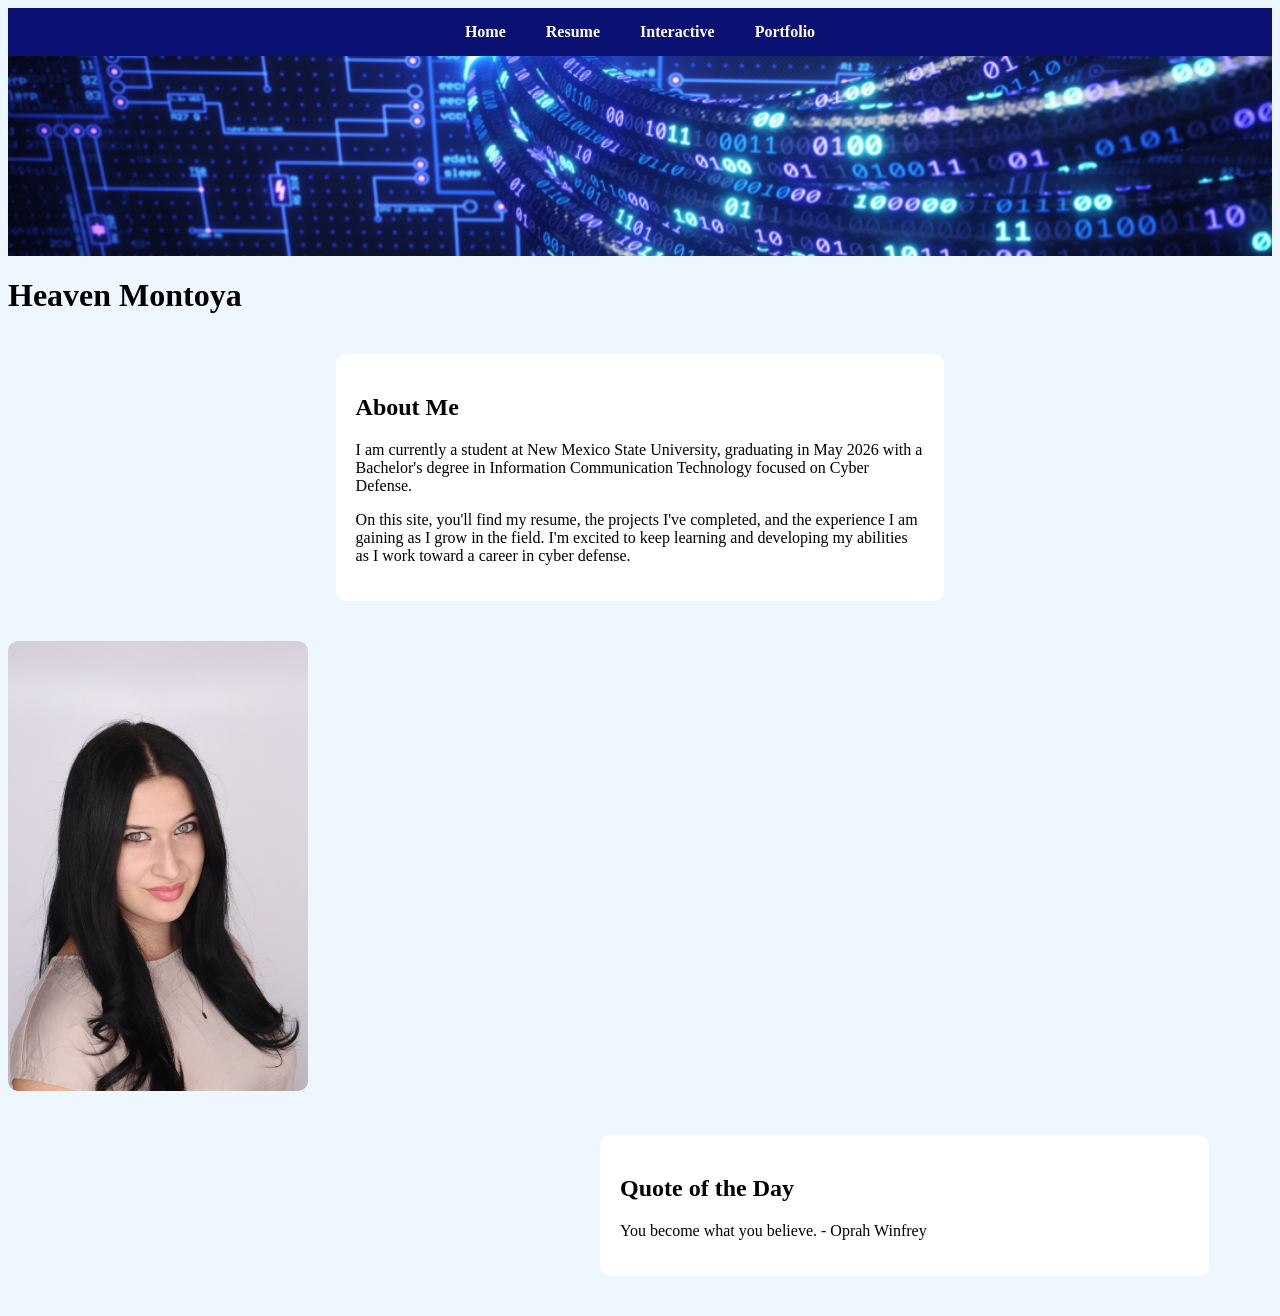
==== index.html @ 588b87e0 "qyotes" ====
<!DOCTYPE html>
<html lang="en">
<head>
    <meta charset="UTF-8">
    <meta name="viewport" content="width=device-width, initial-scale=1">
    <title>Heaven Montoya</title>

    <link rel="stylesheet" href="styles.css">

</head>

<body>

    <!-- Navigation -->
    <nav class="home-nav">
        <a href="index.html">Home</a>
        <a href="resume.html">Resume</a>
        <a href="interactive.html">Interactive</a>
        <a href="portfolio.html">Portfolio</a>
    </nav>

    <div class="banner">
        <img src="Assets/HomePg.png">
    </div>

    <h1>Heaven Montoya</h1>

    <div class="about-container">
        <div class="about-text">
            <h2>About Me</h2>

            <p>
                I am currently a student at New Mexico State University, graduating in May 2026 with a Bachelor's degree in Information Communication Technology focused on Cyber Defense.
            </p>

            <p>
                On this site, you'll find my resume, the projects I've completed, and the experience I am gaining as I grow in the field. I'm excited to keep learning and developing my abilities as I work toward a career in cyber defense.
            </p>
        </div>

    </div>

    <div class="about-image">
        <img src="Assets/Headshot.JPG" alt="Headshot">
    </div>

    

    <div class="quote-container">
        <div class="quote-box">
            <h2>Quote of the Day</h2>
            <p id="quote"></p>
        </div>
    </div>




<script>
let quotes = [
  "Believe you can and you're halfway there. - Theodore Roosevelt",
  "Strive not to be success, but rather to be of value. - Albert Einstein",
  "You become what you believe. - Oprah Winfrey",
  "You can't use up creativity. The more you use, the more you have. - Maya Angelou",
  "It's not the years in your life that count. It's the life in your years. - Abraham Lincoln",
  "Either write something worth reading or do something worth writing. - Benjamin Franklin",
  "The only way to do great work is to love what you do. - Steve Jobs",
  "If you can dream it, you can achieve it. - Zig Ziglar"
];

let randomQuote = quotes[Math.floor(Math.random() * quotes.length)];

document.getElementById("quote").innerText = randomQuote;
</script>



</body>
</html>
---- styles.css ----
body {
    background-color: #eef6ff;
}


nav {
    background-color: #0a1172;
    width: 100%;
    padding: 15px 0;
    display: flex;
    justify-content: center;
    align-items: center;
    margin: 0;
}


/* links inside the bar */
nav a {
    color: white;
    text-decoration: none;
    margin: 0 20px;
    font-weight: bold;
}

nav a:hover {
    color: #dff1ff;
}

.banner {
    width: 100%;
    height: 200px;
    overflow: hidden;
}

.banner img {
    width: 100%;
    height: 100%;
    object-fit: cover;
    display: block;
}

/* About Section */

.about-container {
    display: flex;
    justify-content: center;
    align-items: center;
    gap: 40px;
    margin: 40px auto;
    width: 90%;
}

.about-text {
    background-color: white;
    padding: 20px;
    border-radius: 10px;
    width: 50%;
}
.quote-container {
    display: flex;
    justify-content: flex-end;
    align-items: center;
    margin: 40px auto;
    width: 90%;
}

.quote-box {
    background-color: white;
    padding: 20px;
    border-radius: 10px;
    width: 50%;
    
}


.about-image img {
    width: 300px;
    border-radius: 10px;
    object-fit: cover;
}
.resume-container {
    display: flex;
    gap: 20px;
    margin-top: 20px;
    justify-content: center;
    text-align: left;
}

.resume-left,
.resume-right {
    flex: 1;
    padding: 20px;
    background-color: white;
    border-radius: 10px;
}


.resume-left h2,
.resume-right h2 {
    color: #3b82c4;
    border-bottom: 2px solid #cfe8ff;
    padding-bottom: 5px;
}


button#downloadBtn {
    margin-top: 30px;
    padding: 10px 20px;
    font-size: 16px;
    cursor: pointer;
    background-color: #5da9e9;
    color: white;
    border: none;
    border-radius: 5px;
}


button#downloadBtn:hover {
    background-color: #3d8bd1;
}

/* Mobile friendly */
@media (max-width: 768px) {
    .resume-container {
        flex-direction: column;
    }
}
/* ------ Portfolio ------ */

.portfolio-container {
    display: grid;
    grid-template-columns: 1fr 1fr;
    gap: 20px;
    margin-top: 20px;
}

.portfolio-card {
    background-color: white;
    padding: 15px;
    border-radius: 10px;
    text-align: center;
}

/* Image */
.portfolio-card img {
    width: 100%;
    height: 160px;
    border-radius: 10px;
}

/* Title */
.portfolio-card h3 {
    color: #3b82c4;
}

/* Button */
.portfolio-card a {
    display: inline-block;
    margin-top: 10px;
    padding: 8px 12px;
    background-color: #5da9e9;
    color: white;
    text-decoration: none;
    border-radius: 5px;
}

.portfolio-card a:hover {
    background-color: #3d8bd1;
}

/* Mobile */
@media (max-width: 768px) {
    .portfolio-container {
        grid-template-columns: 1fr;
    }
}
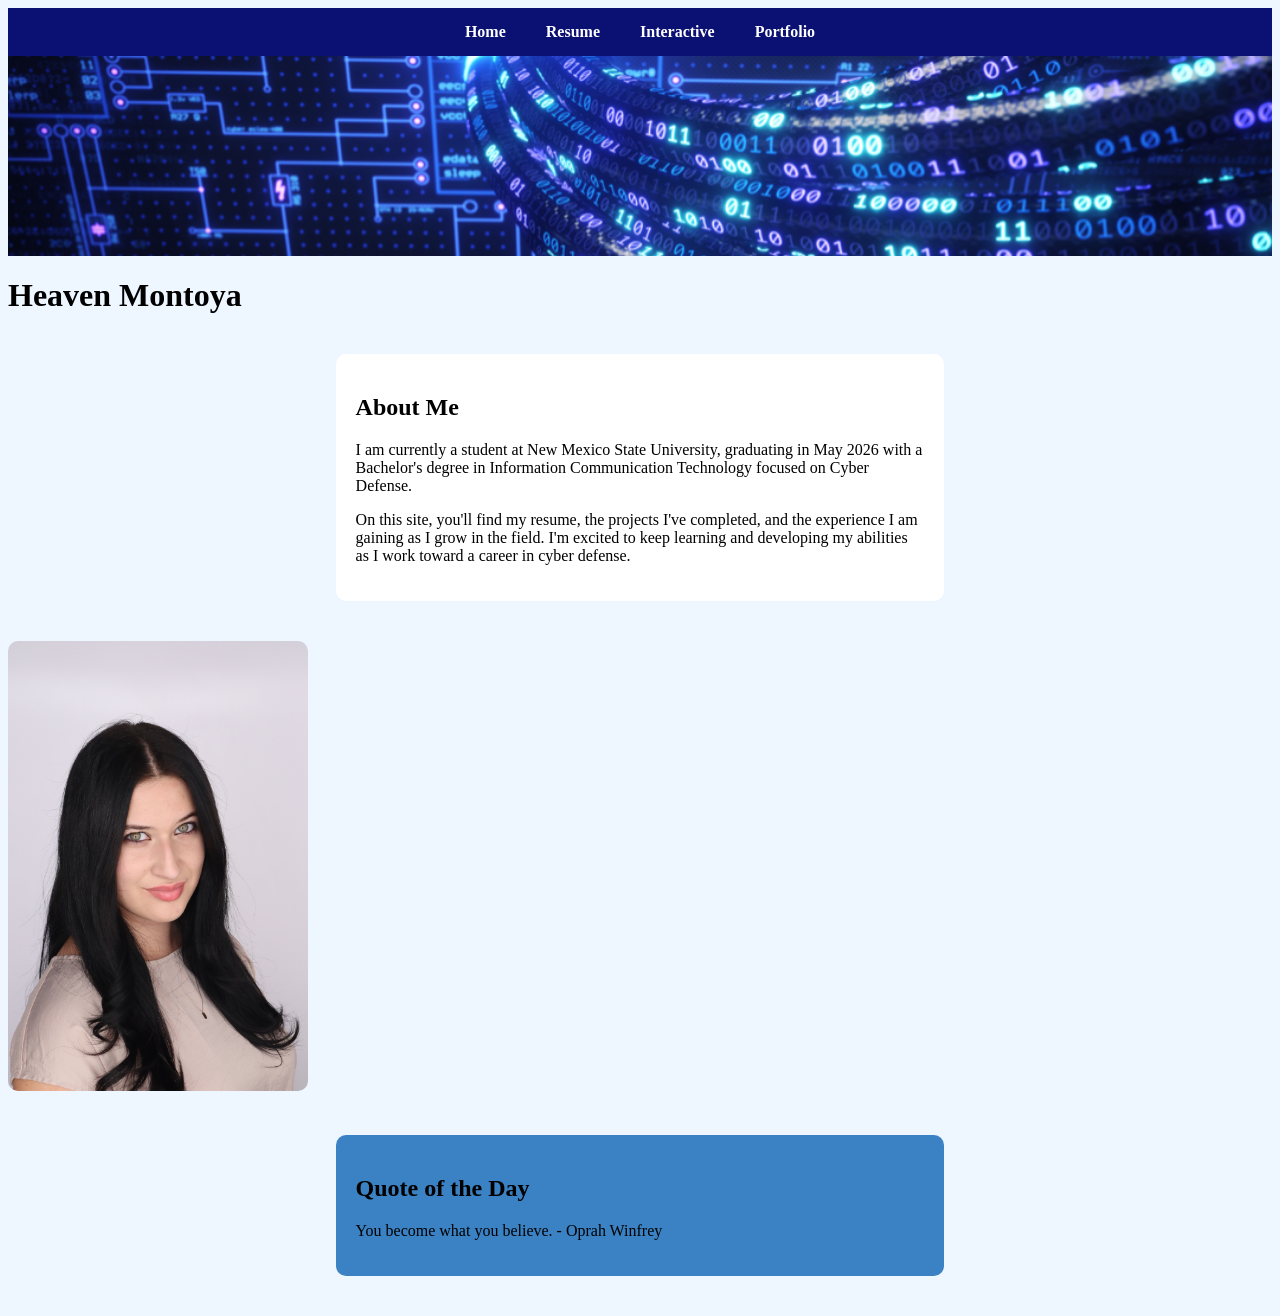
==== commit e35613cb: "quotes" ====
--- a/index.html
+++ b/index.html
@@ -44,16 +44,12 @@
         <img src="Assets/Headshot.JPG" alt="Headshot">
     </div>
 
-    
-
     <div class="quote-container">
         <div class="quote-box">
             <h2>Quote of the Day</h2>
             <p id="quote"></p>
         </div>
     </div>
-
-
 
 
 <script>
--- a/styles.css
+++ b/styles.css
@@ -59,14 +59,14 @@
 }
 .quote-container {
     display: flex;
-    justify-content: flex-end;
+    justify-content: center;
     align-items: center;
     margin: 40px auto;
     width: 90%;
 }
 
 .quote-box {
-    background-color: white;
+    background-color: #3b82c4;
     padding: 20px;
     border-radius: 10px;
     width: 50%;
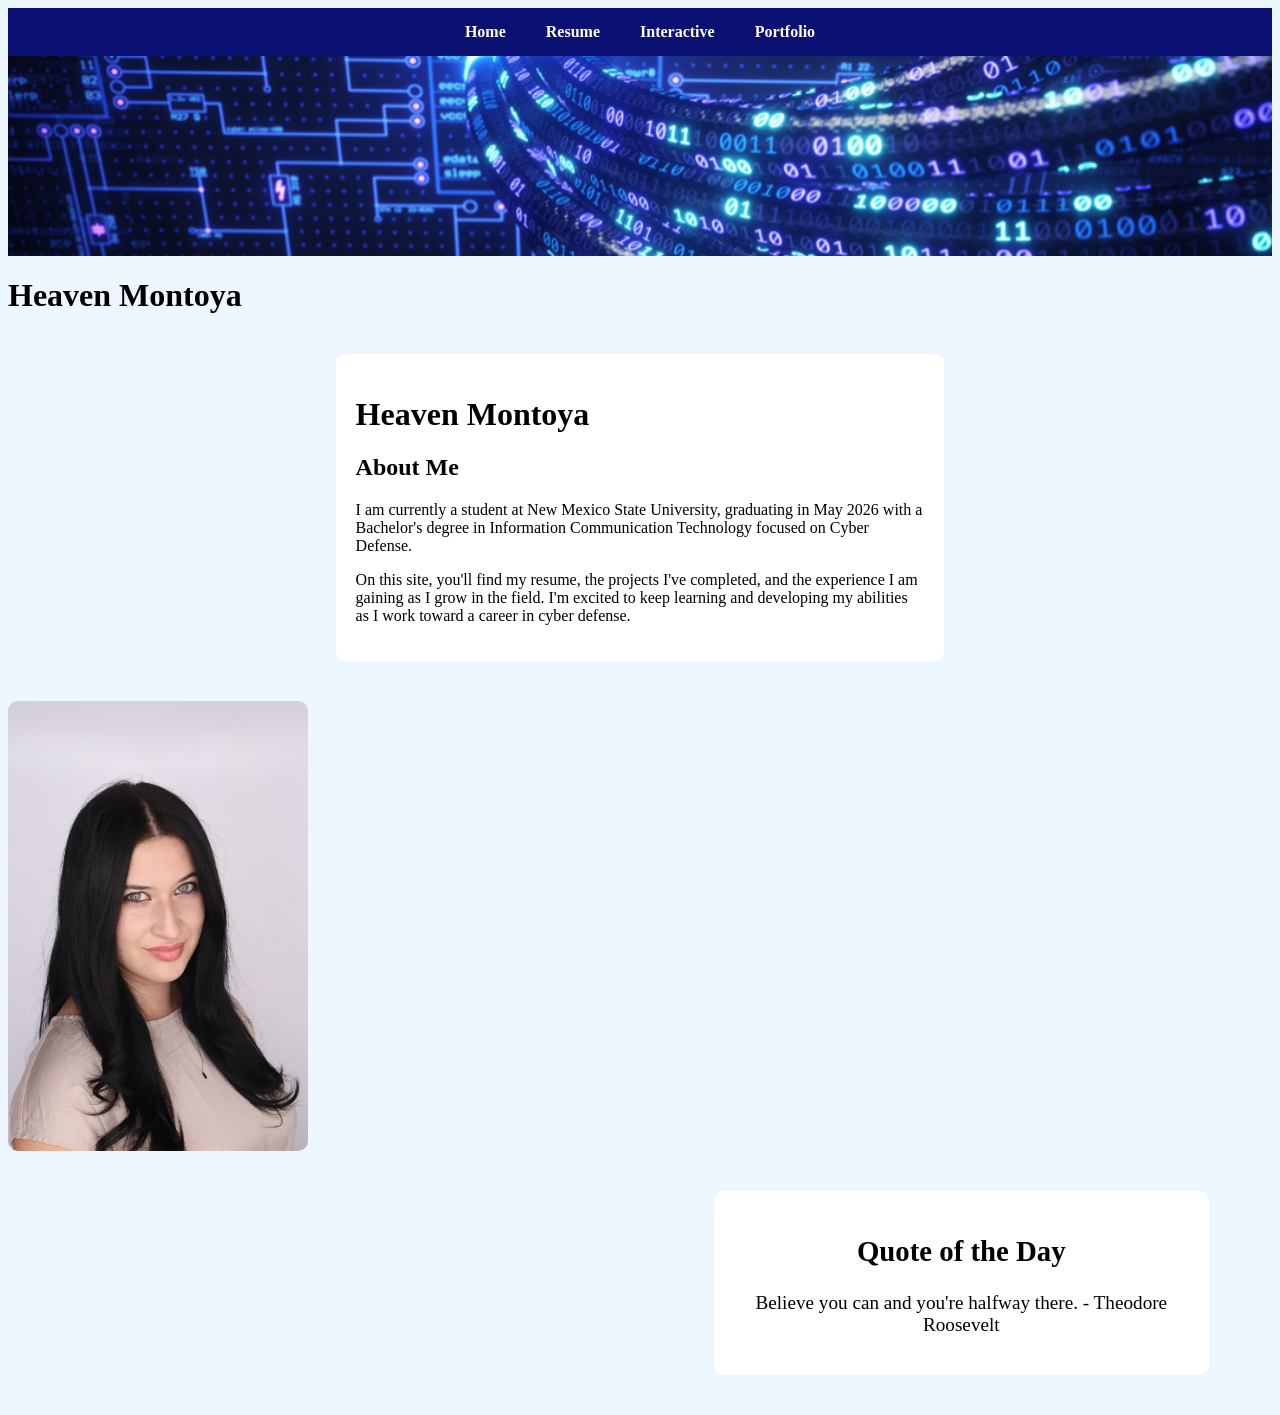
==== commit c4d38618: "name" ====
--- a/index.html
+++ b/index.html
@@ -27,6 +27,7 @@
 
     <div class="about-container">
         <div class="about-text">
+            <h1>Heaven Montoya</h1>
             <h2>About Me</h2>
 
             <p>
--- a/styles.css
+++ b/styles.css
@@ -44,7 +44,7 @@
 
 .about-container {
     display: flex;
-    justify-content: center;
+    justify-content: center;  
     align-items: center;
     gap: 40px;
     margin: 40px auto;
@@ -57,28 +57,31 @@
     border-radius: 10px;
     width: 50%;
 }
-.quote-container {
-    display: flex;
-    justify-content: center;
-    align-items: center;
-    margin: 40px auto;
-    width: 90%;
-}
-
-.quote-box {
-    background-color: #3b82c4;
-    padding: 20px;
-    border-radius: 10px;
-    width: 50%;
-    
-}
-
 
 .about-image img {
+    display: flex;
+    justify-content: center;  
+    align-items: center;
     width: 300px;
     border-radius: 10px;
     object-fit: cover;
 }
+.quote-container {
+    display: flex;
+    justify-content: flex-end;   /* moves quote box to the right */
+    width: 90%;
+    margin: 40px auto;
+}
+
+.quote-box {
+    background-color: white;
+    padding: 20px;
+    border-radius: 10px;
+    width: 40%;
+    text-align: center;
+    font-size: 1.2rem;
+}
+
 .resume-container {
     display: flex;
     gap: 20px;
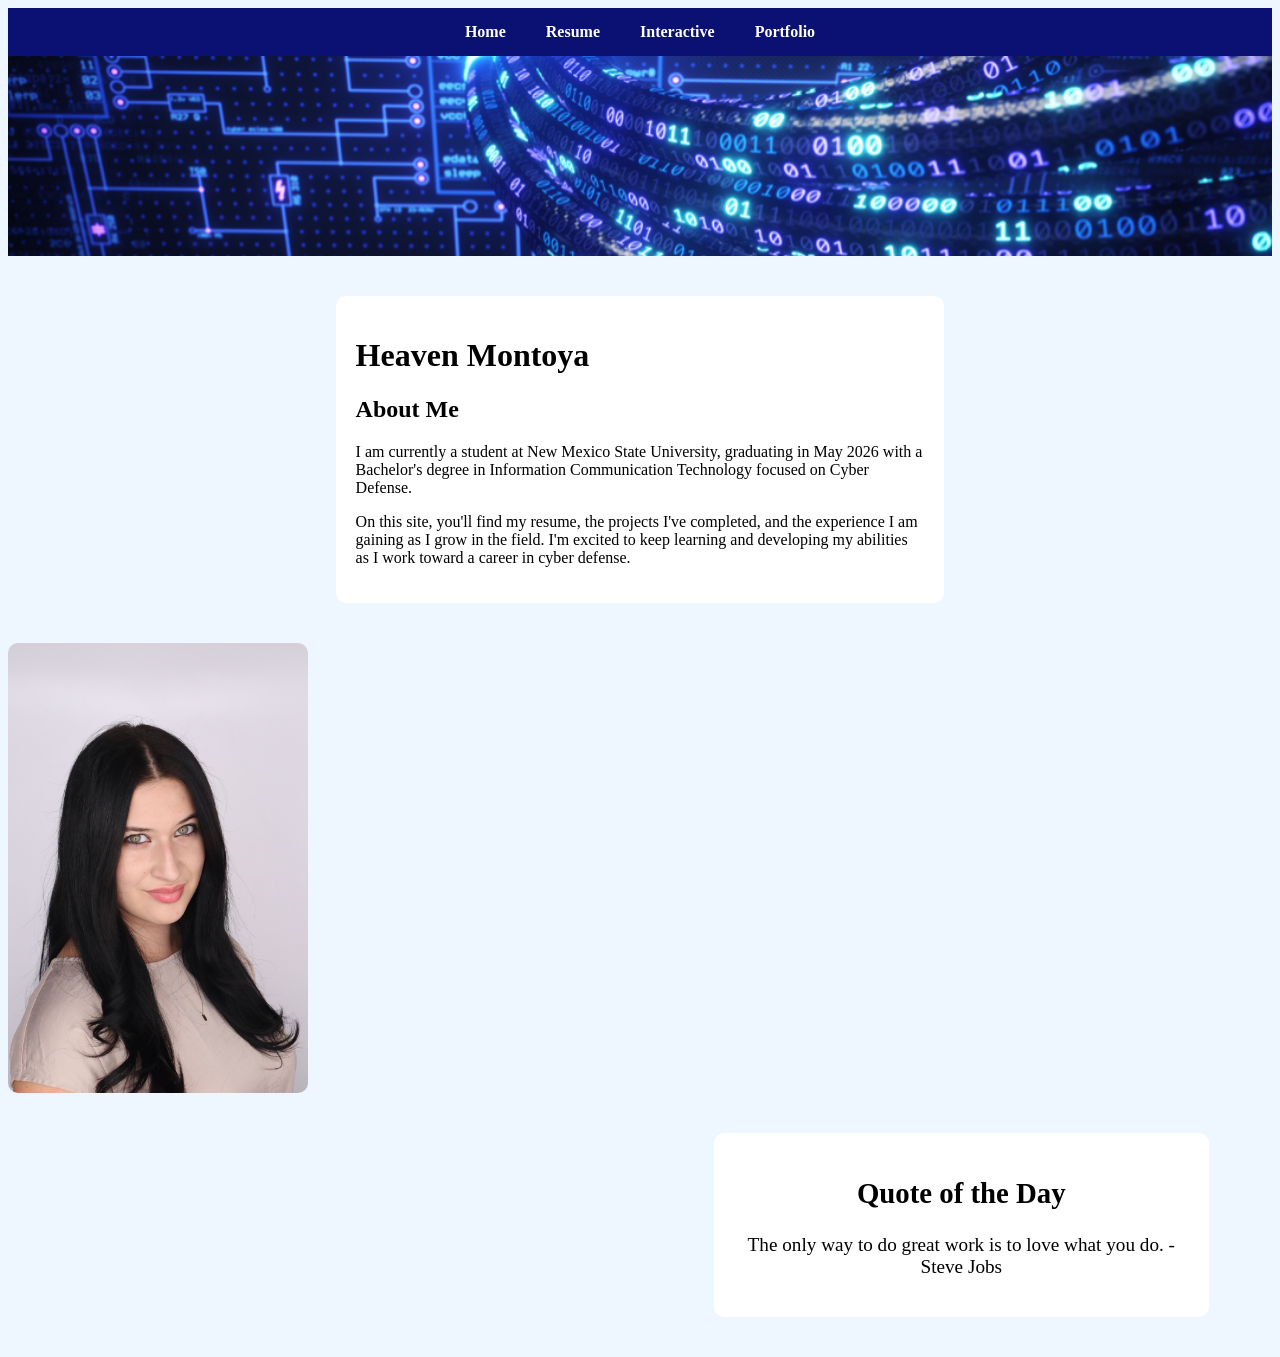
==== commit eab372f1: "img" ====
--- a/index.html
+++ b/index.html
@@ -23,7 +23,6 @@
         <img src="Assets/HomePg.png">
     </div>
 
-    <h1>Heaven Montoya</h1>
 
     <div class="about-container">
         <div class="about-text">
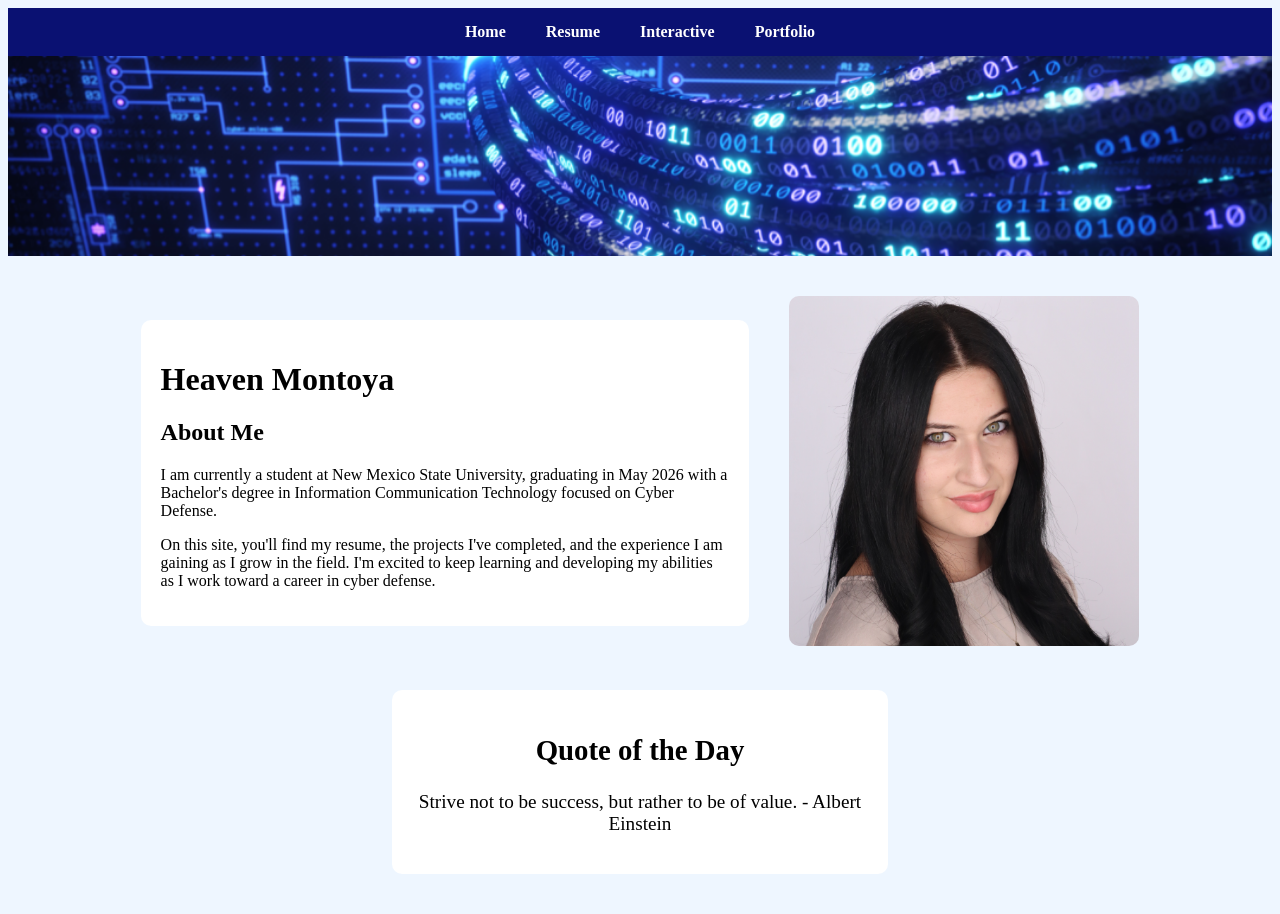
==== commit d7e48247: "q" ====
--- a/index.html
+++ b/index.html
@@ -37,12 +37,14 @@
                 On this site, you'll find my resume, the projects I've completed, and the experience I am gaining as I grow in the field. I'm excited to keep learning and developing my abilities as I work toward a career in cyber defense.
             </p>
         </div>
+        
+        <div class="about-image">
+            <img src="Assets/Headshot.JPG" alt="Headshot">
+        </div>
 
     </div>
 
-    <div class="about-image">
-        <img src="Assets/Headshot.JPG" alt="Headshot">
-    </div>
+    
 
     <div class="quote-container">
         <div class="quote-box">
--- a/styles.css
+++ b/styles.css
@@ -40,11 +40,9 @@
     display: block;
 }
 
-/* About Section */
-
 .about-container {
     display: flex;
-    justify-content: center;  
+    justify-content: center;
     align-items: center;
     gap: 40px;
     margin: 40px auto;
@@ -56,22 +54,23 @@
     padding: 20px;
     border-radius: 10px;
     width: 50%;
+    text-align: left;
 }
 
 .about-image img {
-    display: flex;
-    justify-content: center;  
-    align-items: center;
-    width: 300px;
+    width: 350px;
+    height: 350px;
+    object-fit: cover;
     border-radius: 10px;
-    object-fit: cover;
 }
+
 .quote-container {
     display: flex;
-    justify-content: flex-end;   /* moves quote box to the right */
+    justify-content: center;
     width: 90%;
     margin: 40px auto;
 }
+
 
 .quote-box {
     background-color: white;
@@ -81,6 +80,7 @@
     text-align: center;
     font-size: 1.2rem;
 }
+
 
 .resume-container {
     display: flex;
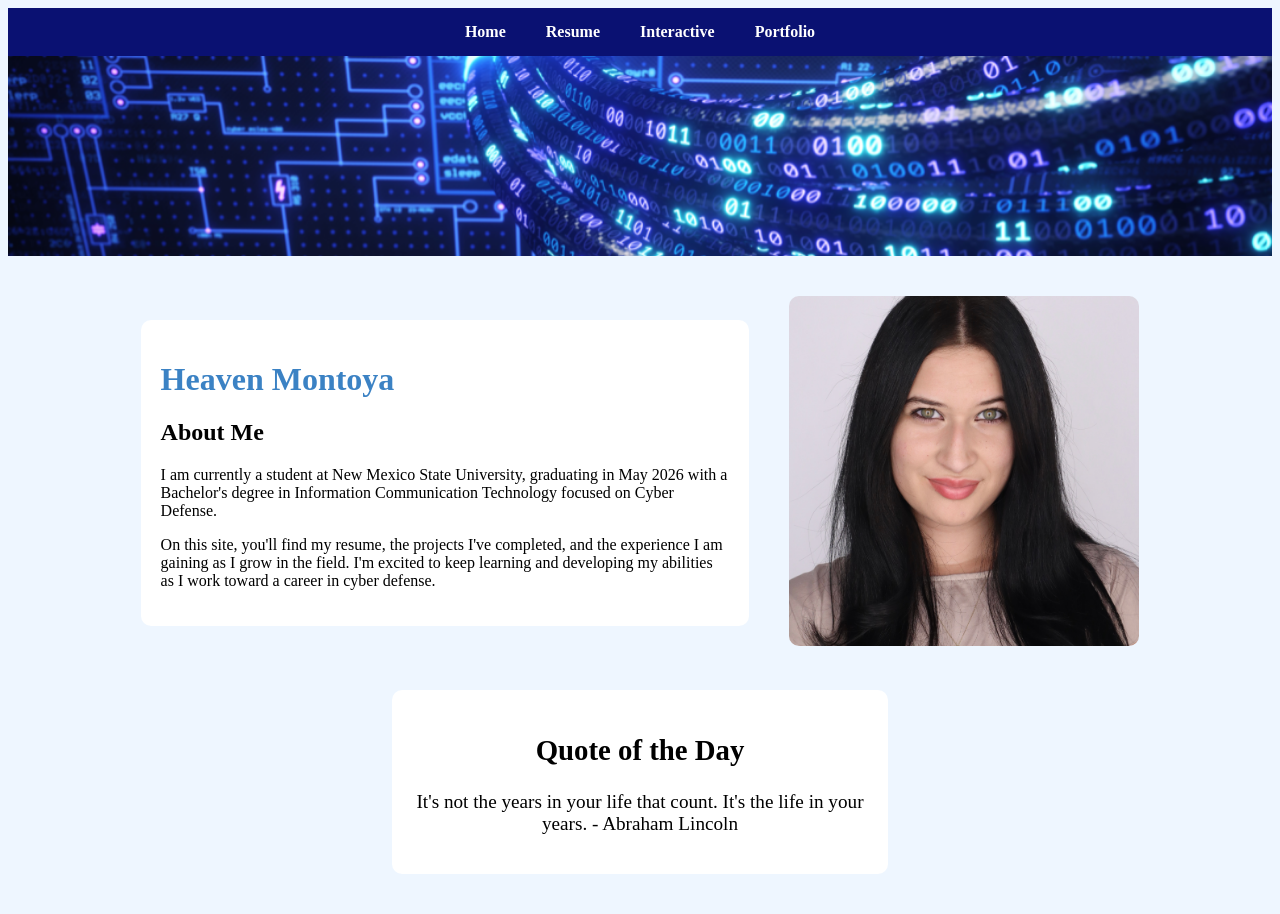
==== commit 30fac5bd: "haedshor" ====
--- a/index.html
+++ b/index.html
@@ -37,9 +37,9 @@
                 On this site, you'll find my resume, the projects I've completed, and the experience I am gaining as I grow in the field. I'm excited to keep learning and developing my abilities as I work toward a career in cyber defense.
             </p>
         </div>
-        
+
         <div class="about-image">
-            <img src="Assets/Headshot.JPG" alt="Headshot">
+            <img src="Assets/Headsht.jpg" alt="Headshot">
         </div>
 
     </div>
--- a/styles.css
+++ b/styles.css
@@ -80,7 +80,9 @@
     text-align: center;
     font-size: 1.2rem;
 }
-
+h1 {
+    color: #3b82c4;
+}
 
 .resume-container {
     display: flex;
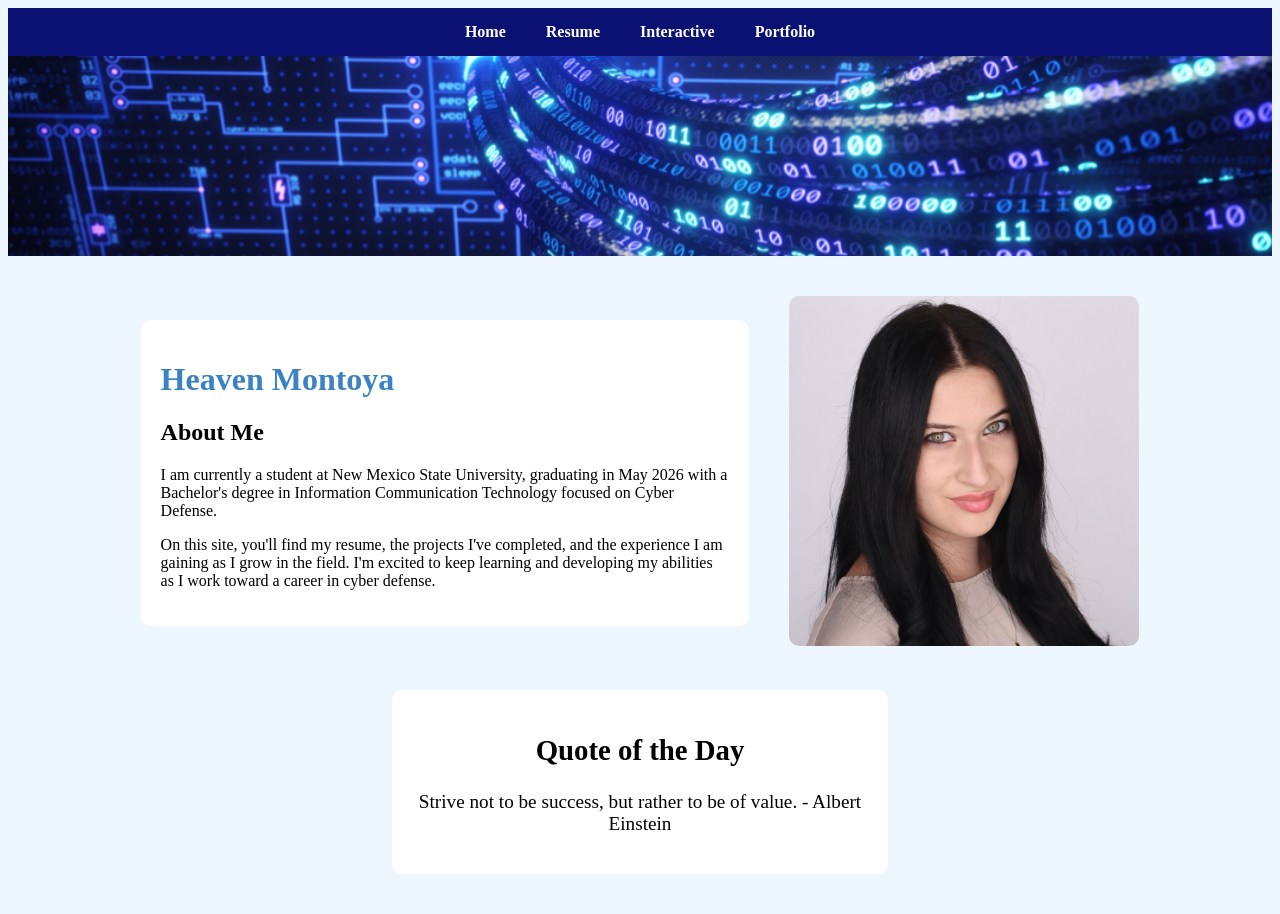
==== commit 1493a05c: "img" ====
--- a/index.html
+++ b/index.html
@@ -39,7 +39,7 @@
         </div>
 
         <div class="about-image">
-            <img src="Assets/Headsht.jpg" alt="Headshot">
+            <img src="Assets/Headshot.JPG" alt="Headshot">
         </div>
 
     </div>
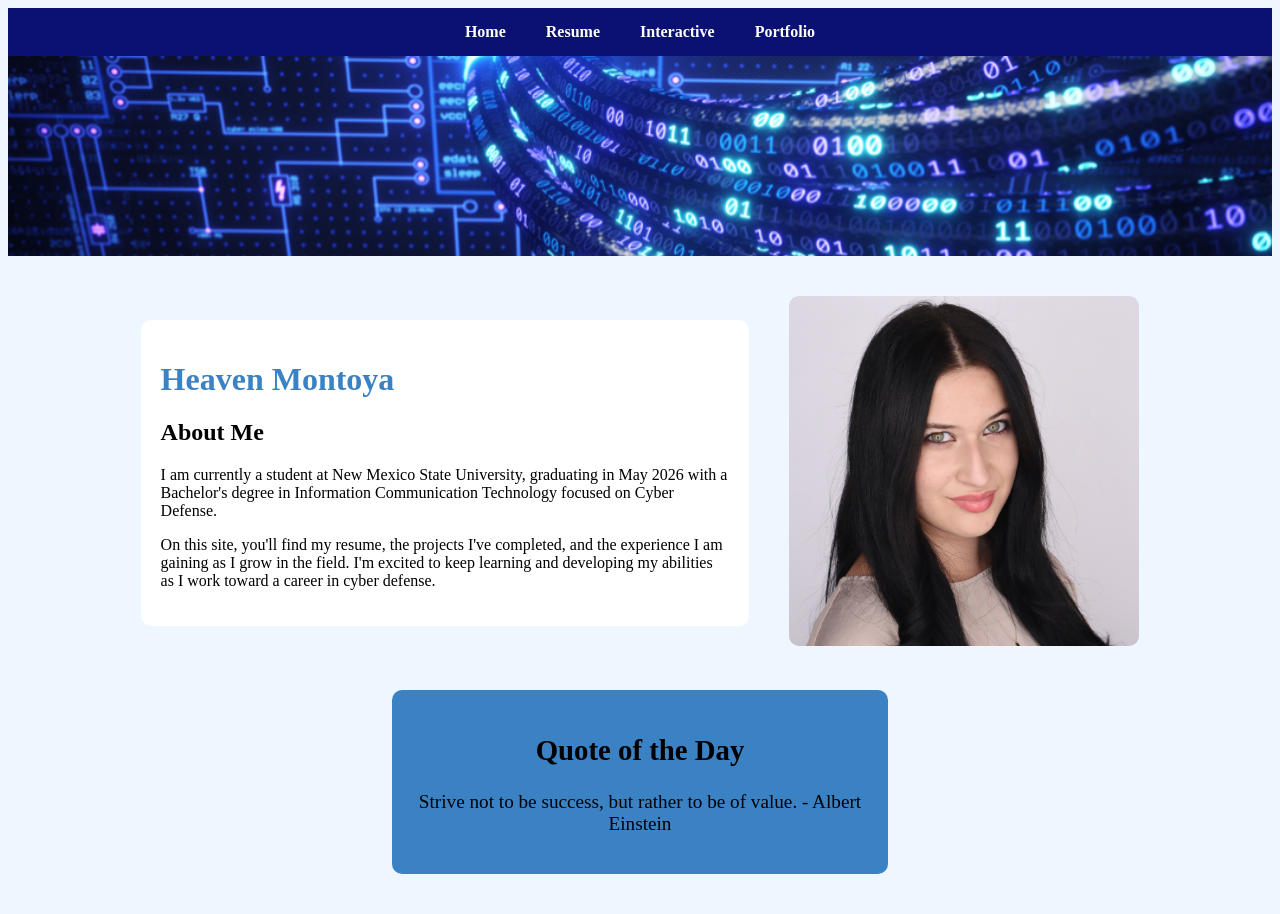
==== commit e7fd2b98: "js file" ====
--- a/index.html
+++ b/index.html
@@ -11,7 +11,7 @@
 
 <body>
 
-    <!-- Navigation -->
+
     <nav class="home-nav">
         <a href="index.html">Home</a>
         <a href="resume.html">Resume</a>
@@ -53,23 +53,9 @@
         </div>
     </div>
 
+    <script src="script.js"></script>
 
-<script>
-let quotes = [
-  "Believe you can and you're halfway there. - Theodore Roosevelt",
-  "Strive not to be success, but rather to be of value. - Albert Einstein",
-  "You become what you believe. - Oprah Winfrey",
-  "You can't use up creativity. The more you use, the more you have. - Maya Angelou",
-  "It's not the years in your life that count. It's the life in your years. - Abraham Lincoln",
-  "Either write something worth reading or do something worth writing. - Benjamin Franklin",
-  "The only way to do great work is to love what you do. - Steve Jobs",
-  "If you can dream it, you can achieve it. - Zig Ziglar"
-];
 
-let randomQuote = quotes[Math.floor(Math.random() * quotes.length)];
-
-document.getElementById("quote").innerText = randomQuote;
-</script>
 
 
 
--- a/styles.css
+++ b/styles.css
@@ -15,7 +15,7 @@
 }
 
 
-/* links inside the bar */
+
 nav a {
     color: white;
     text-decoration: none;
@@ -73,7 +73,7 @@
 
 
 .quote-box {
-    background-color: white;
+    background-color: #3b82c4;
     padding: 20px;
     border-radius: 10px;
     width: 40%;
@@ -125,13 +125,12 @@
     background-color: #3d8bd1;
 }
 
-/* Mobile friendly */
 @media (max-width: 768px) {
     .resume-container {
         flex-direction: column;
     }
 }
-/* ------ Portfolio ------ */
+
 
 .portfolio-container {
     display: grid;
@@ -147,19 +146,21 @@
     text-align: center;
 }
 
-/* Image */
+
 .portfolio-card img {
     width: 100%;
     height: 160px;
     border-radius: 10px;
+    object-fit: cover;
+    object-position: center;
 }
 
-/* Title */
+
 .portfolio-card h3 {
     color: #3b82c4;
 }
 
-/* Button */
+
 .portfolio-card a {
     display: inline-block;
     margin-top: 10px;
@@ -174,9 +175,18 @@
     background-color: #3d8bd1;
 }
 
-/* Mobile */
+
 @media (max-width: 768px) {
-    .portfolio-container {
-        grid-template-columns: 1fr;
+    .about-container {
+        flex-direction: column;
+    }
+
+    .about-text {
+        width: 90%;
+    }
+
+    .about-image img {
+        width: 250px;
+        height: 250px;
     }
 }
